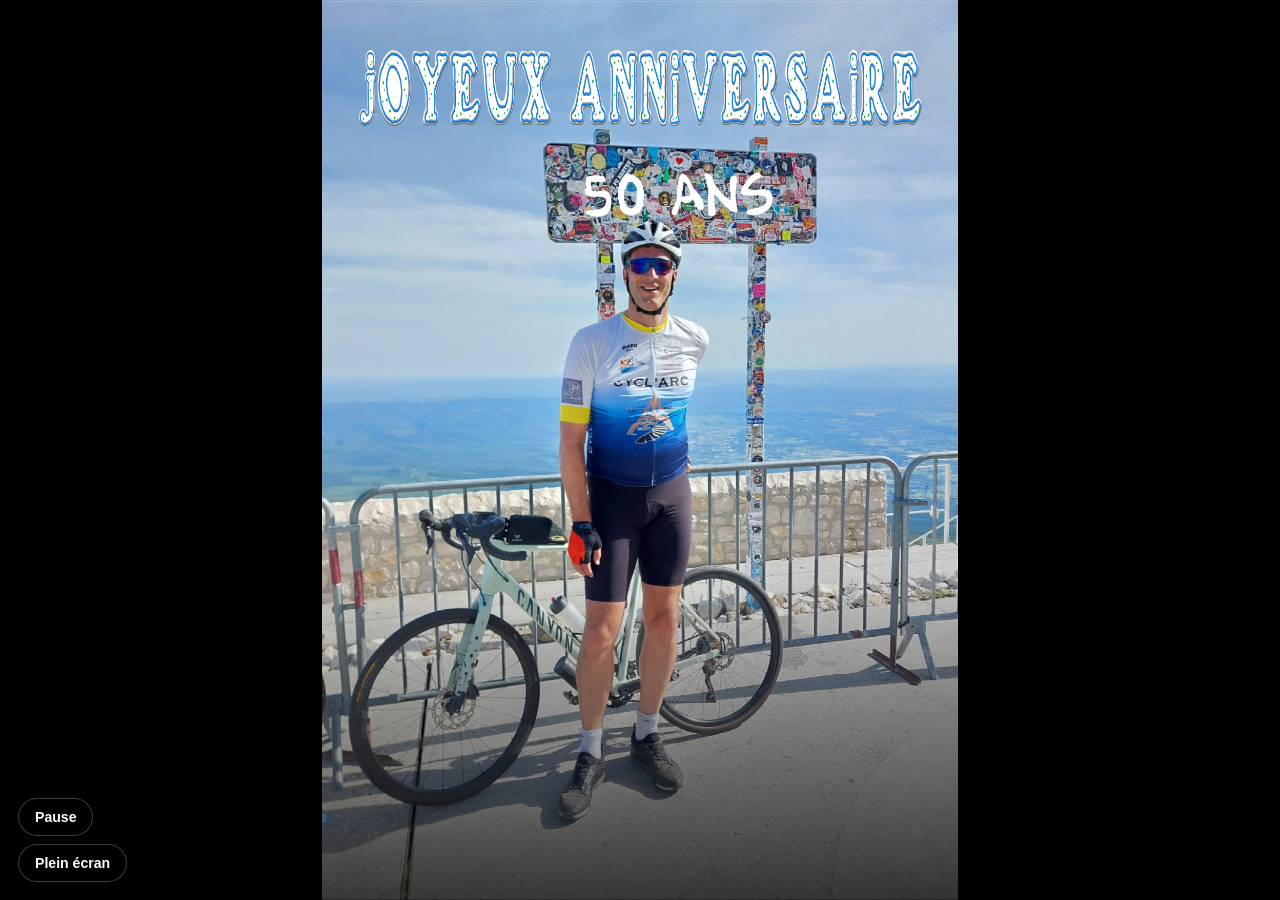
==== home.html @ 4cec2da1 "hebergement autre site temporaire" ====
<!doctype html>
<html lang="fr">
  <head>
    <meta charset="utf-8" />
    <meta name="viewport" content="width=device-width, initial-scale=1, viewport-fit=cover" />
    <meta name="theme-color" content="#000000" />
    <title>Diaporama photos</title>
    <link rel="stylesheet" href="Src/site.css" />
  </head>
  <body>
    <main class="slideshow" aria-label="Diaporama photo">
      <img id="slideshowImage" class="slideshow__image" alt="Photo du diaporama" />
      <div class="slideshow__overlay">
        <button id="pauseButton" class="pause-button" type="button" aria-pressed="false">Pause</button>
        <button id="fullscreenButton" class="fullscreen-button" type="button">Plein écran</button>
      </div>
    </main>
    <script src="Src/site.js"></script>
  </body>
</html>
---- Src/site.css ----
:root {
  color-scheme: dark;
  --overlay: rgba(0, 0, 0, 0.45);
  --overlay-strong: rgba(0, 0, 0, 0.72);
  --text: #ffffff;
}

* {
  box-sizing: border-box;
}

html,
body {
  width: 100%;
  height: 100%;
  margin: 0;
  overflow: hidden;
  background: #000;
  font-family: Arial, Helvetica, sans-serif;
}

body {
  touch-action: manipulation;
  user-select: none;
}

.slideshow {
  position: relative;
  width: 100vw;
  height: 100vh;
  overflow: hidden;
  background: #000;
}

.slideshow__image {
  width: 100%;
  height: 100%;
  object-fit: contain;
  object-position: center;
  display: block;
  background: #000;
}

.slideshow__overlay {
  position: absolute;
  inset: 0;
  display: flex;
  flex-direction: column;
  align-items: flex-start;
  justify-content: flex-end;
  padding: 18px;
  pointer-events: none;
  background: linear-gradient(to top, var(--overlay-strong), transparent 38%);
  gap: 8px;
}

.fullscreen-button {
  pointer-events: auto;
  appearance: none;
  border: 1px solid rgba(255, 255, 255, 0.24);
  background: var(--overlay);
  color: var(--text);
  border-radius: 999px;
  padding: 10px 16px;
  font-size: 0.88rem;
  font-weight: 700;
  cursor: pointer;
  backdrop-filter: blur(12px);
}

.pause-button {
  pointer-events: auto;
  appearance: none;
  border: 1px solid rgba(255, 255, 255, 0.24);
  background: var(--overlay);
  color: var(--text);
  border-radius: 999px;
  padding: 10px 16px;
  font-size: 0.88rem;
  font-weight: 700;
  cursor: pointer;
  backdrop-filter: blur(12px);
}

.pause-button:focus-visible {
  outline: 3px solid #ffffff;
  outline-offset: 3px;
}

.fullscreen-button:focus-visible {
  outline: 3px solid #ffffff;
  outline-offset: 3px;
}

@media (max-width: 640px) {
  .slideshow__overlay {
    padding: 12px;
    align-items: stretch;
    justify-content: flex-end;
  }

  .fullscreen-button,
  .pause-button {
    width: 100%;
  }
}
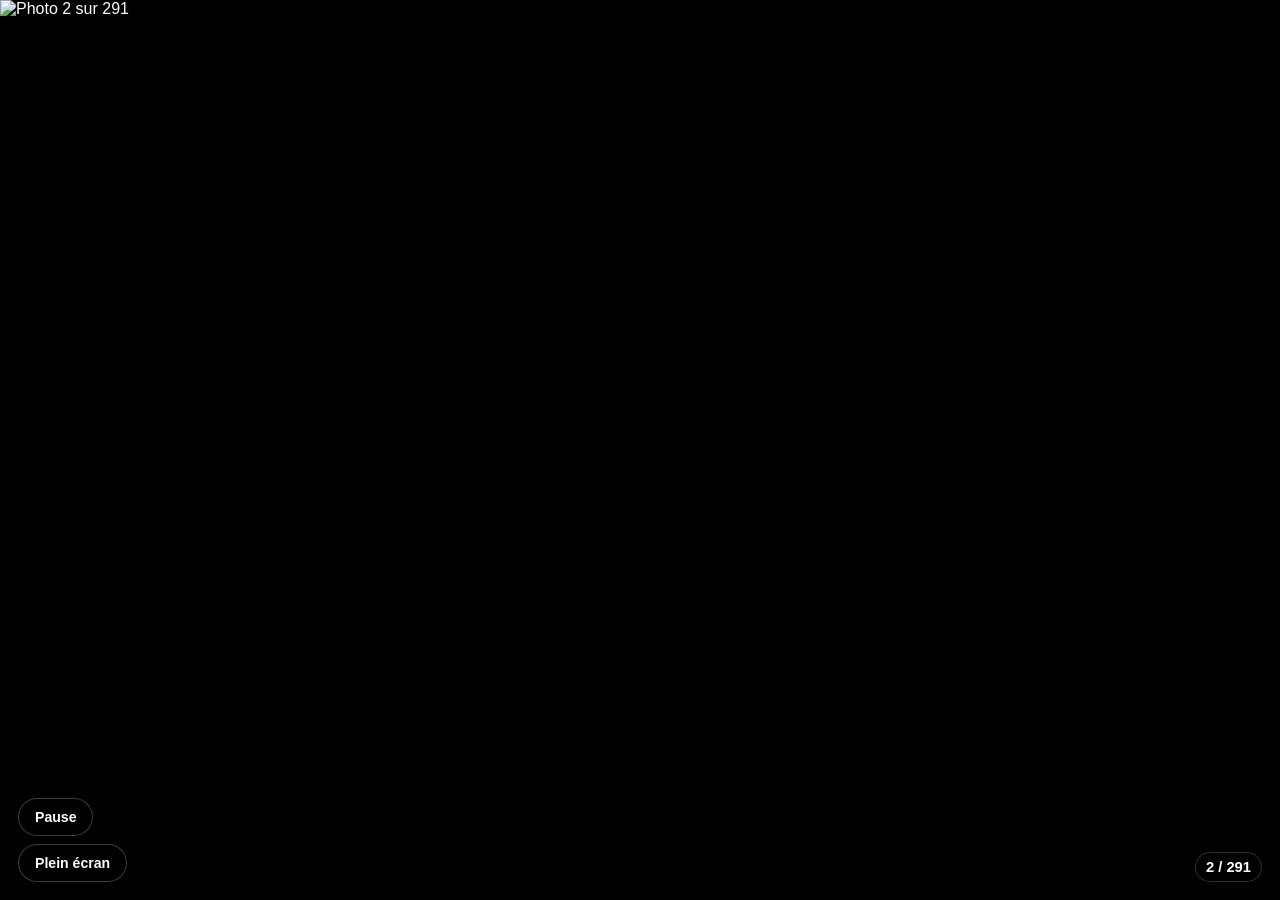
==== commit 69169687: "Add multiple image files and enhance slideshow functionality - Added numerous image files to the Src" ====
--- a/home.html
+++ b/home.html
@@ -13,6 +13,7 @@
       <div class="slideshow__overlay">
         <button id="pauseButton" class="pause-button" type="button" aria-pressed="false">Pause</button>
         <button id="fullscreenButton" class="fullscreen-button" type="button">Plein écran</button>
+        <div id="photoCounter" class="photo-counter" aria-live="polite"></div>
       </div>
     </main>
     <script src="Src/site.js"></script>
--- a/Src/site.css
+++ b/Src/site.css
@@ -54,6 +54,21 @@
   gap: 8px;
 }
 
+.photo-counter {
+  position: absolute;
+  right: 18px;
+  bottom: 18px;
+  pointer-events: auto;
+  color: var(--text);
+  font-size: 0.92rem;
+  font-weight: 700;
+  padding: 6px 10px;
+  border-radius: 999px;
+  background: rgba(0, 0, 0, 0.48);
+  border: 1px solid rgba(255, 255, 255, 0.18);
+  backdrop-filter: blur(12px);
+}
+
 .fullscreen-button {
   pointer-events: auto;
   appearance: none;
@@ -100,7 +115,14 @@
   }
 
   .fullscreen-button,
-  .pause-button {
+  .pause-button,
+  .photo-counter {
     width: 100%;
   }
+
+  .photo-counter {
+    left: 12px;
+    right: 12px;
+    text-align: center;
+  }
 }
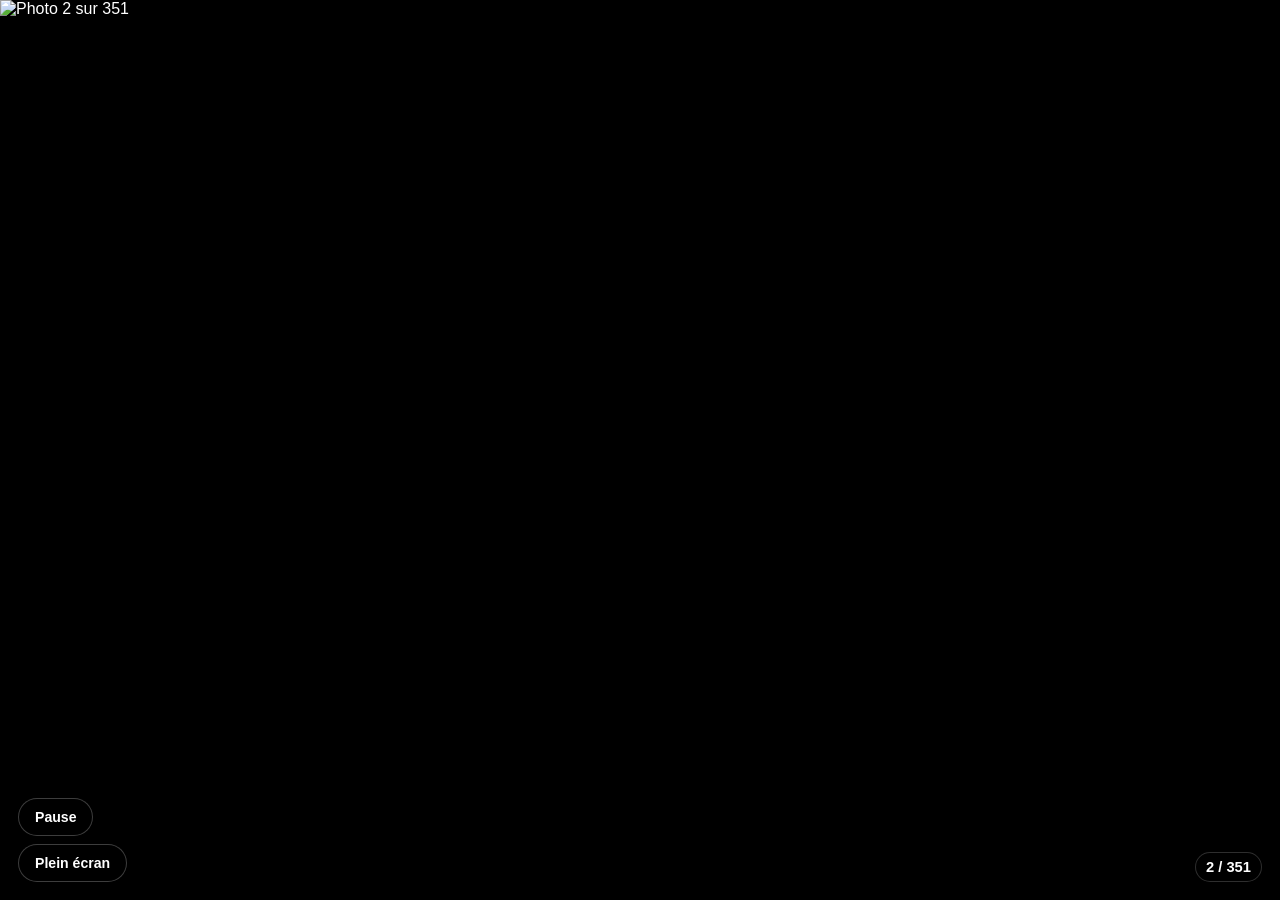
==== commit 135fbee1: "Add photo slideshow functionality and new images - Introduced a new JavaScript file `photos.js` cont" ====
--- a/home.html
+++ b/home.html
@@ -16,6 +16,7 @@
         <div id="photoCounter" class="photo-counter" aria-live="polite"></div>
       </div>
     </main>
+    <script src="Src/photos.js"></script>
     <script src="Src/site.js"></script>
   </body>
 </html>
